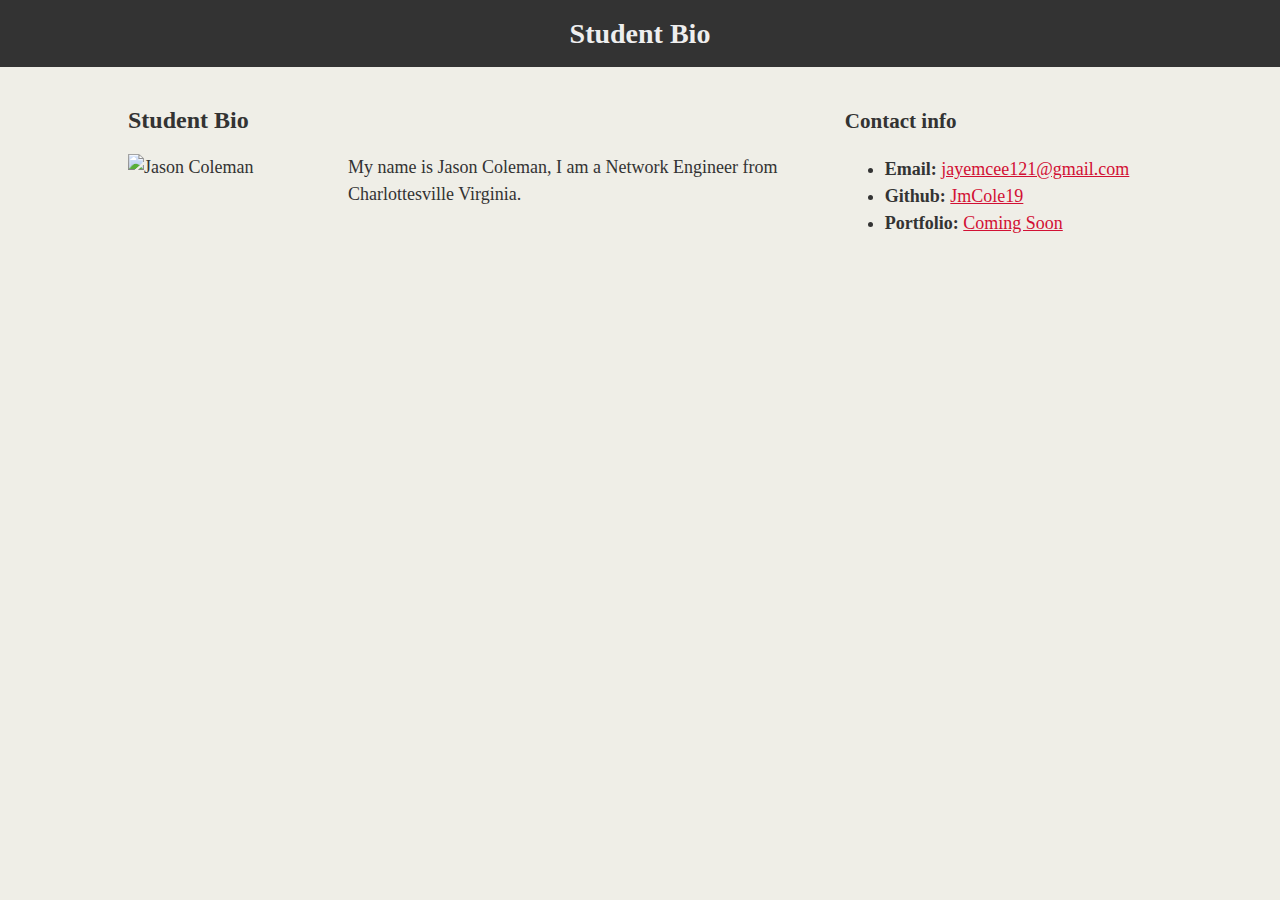
==== index.html @ a0fac338 "Changed HTML File name" ====
<!DOCTYPE html>
<html lang="en">

<head>
    <meta charset="UTF-8">
    <meta name="viewport" content="width=device-width, initial-scale=1.0">
    <meta http-equiv="X-UA-Compatible" content="ie=edge">
    <title>Student Bio</title>
    <link rel="stylesheet" type="text/css" href="css/style.css">
</head>

<body>
    <header>
        <h1>Student Bio</h1>
    </header>

    <div class="container">

        <section id="main-bio">
            <h2>Student Bio</h2>

            <img id="bio-image" src="https://placehold.it/200x200" alt="Jason Coleman">

            <p>My name is Jason Coleman, I am a Network Engineer from Charlottesville Virginia.</p>
        </section>

        <section id="contact-info">
            <h3>Contact info</h3>

            <ul>
                <li>
                    <strong>Email:</strong>
                    <a href="mailto:jayemcee121@gmail.com">jayemcee121@gmail.com</a>
                </li>
                <li>
                    <strong>Github:</strong>
                    <a href="http://www.github.com/JmCole19">JmCole19</a>
                </li>
                <li>
                    <strong>Portfolio:</strong>
                    <a href="#">Coming Soon</a>
                </li>
            </ul>
        </section>
    </div>


</body>

</html>
---- css/style.css ----
body {
    padding: 0;
    margin: 0;
    font-family: Georgia, 'Times New Roman', Times, serif;
    font-size: 18px;
    line-height: 150%;
    color: #333;
    background: #efeee7;
}

header {
    background: #333;
}

h1 {
    padding: 20px 0;
    margin: 0;
    margin-bottom: 20px;
    font-size: 28px;
    color: #eee;
    text-align: center;
}

h2 {
    font-size: 24px;
}

a {
    color: #d21034;
}

.container {
    width: 1024px;
    margin: 0 auto;
}

#main-bio,
#contact-info,
#bio-image {
    float: left;
}

#main-bio {
    width: 70%;
}

#contact-info {
    width: 30%;
}

#bio-image {
    width: 200px;
    height: 200px;
    margin-right: 20px;
}
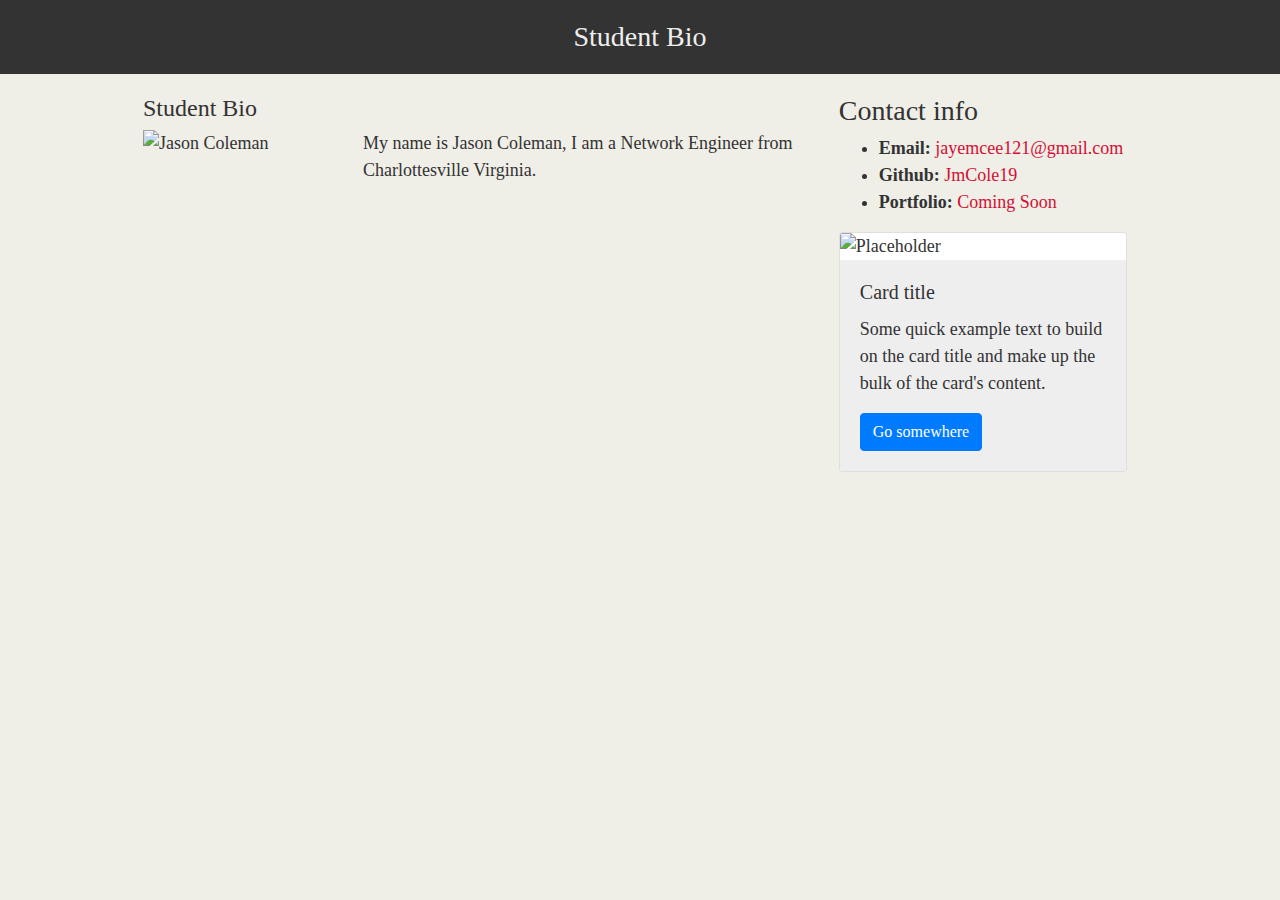
==== commit e7750dc6: "added bootstrap and a card" ====
--- a/index.html
+++ b/index.html
@@ -6,6 +6,7 @@
     <meta name="viewport" content="width=device-width, initial-scale=1.0">
     <meta http-equiv="X-UA-Compatible" content="ie=edge">
     <title>Student Bio</title>
+    <link rel="stylesheet" href="https://stackpath.bootstrapcdn.com/bootstrap/4.4.1/css/bootstrap.min.css" integrity="sha384-Vkoo8x4CGsO3+Hhxv8T/Q5PaXtkKtu6ug5TOeNV6gBiFeWPGFN9MuhOf23Q9Ifjh" crossorigin="anonymous">
     <link rel="stylesheet" type="text/css" href="css/style.css">
 </head>
 
@@ -44,6 +45,14 @@
         </section>
     </div>
 
+    <div class="card" style="width: 18rem;">
+        <img src="http://placehold.it/100x20" class="card-img-top" alt="Placeholder">
+        <div class="card-body" style="background: #eee;">
+          <h5 class="card-title">Card title</h5>
+          <p class="card-text">Some quick example text to build on the card title and make up the bulk of the card's content.</p>
+          <a href="#" class="btn btn-primary">Go somewhere</a>
+        </div>
+      </div>
 
 </body>
 
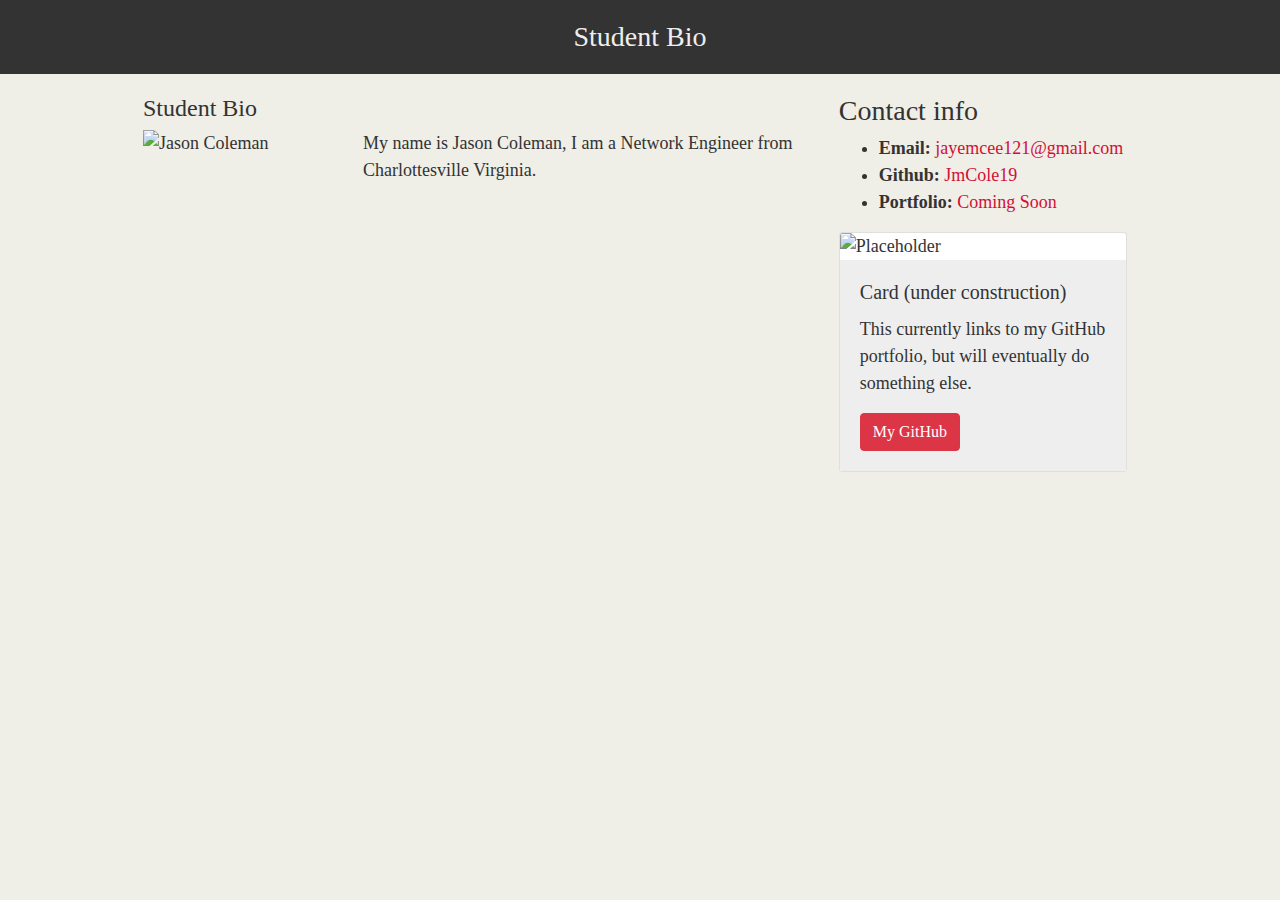
==== commit f64b55a4: "Changed the card that was previously added" ====
--- a/index.html
+++ b/index.html
@@ -48,9 +48,9 @@
     <div class="card" style="width: 18rem;">
         <img src="http://placehold.it/100x20" class="card-img-top" alt="Placeholder">
         <div class="card-body" style="background: #eee;">
-          <h5 class="card-title">Card title</h5>
-          <p class="card-text">Some quick example text to build on the card title and make up the bulk of the card's content.</p>
-          <a href="#" class="btn btn-primary">Go somewhere</a>
+          <h5 class="card-title">Card (under construction)</h5>
+          <p class="card-text">This currently links to my GitHub portfolio, but will eventually do something else.</p>
+          <a href="http://github.com/JmCole19" class="btn btn-danger">My GitHub</a>
         </div>
       </div>
 
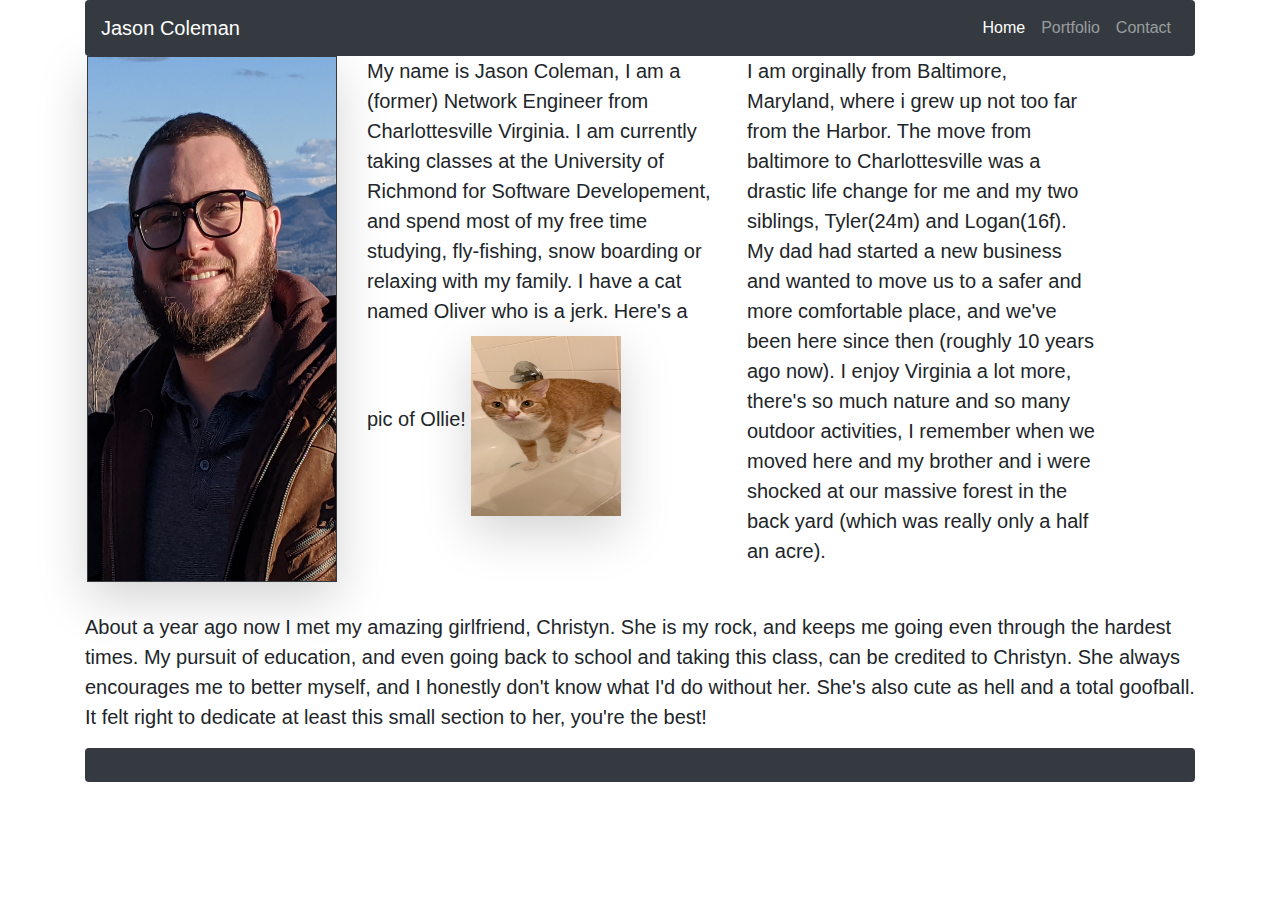
==== commit 85a27722: "adjustments to design and layout, added a new project" ====
--- a/index.html
+++ b/index.html
@@ -5,55 +5,70 @@
     <meta charset="UTF-8">
     <meta name="viewport" content="width=device-width, initial-scale=1.0">
     <meta http-equiv="X-UA-Compatible" content="ie=edge">
-    <title>Student Bio</title>
+    <title>Home</title>
     <link rel="stylesheet" href="https://stackpath.bootstrapcdn.com/bootstrap/4.4.1/css/bootstrap.min.css" integrity="sha384-Vkoo8x4CGsO3+Hhxv8T/Q5PaXtkKtu6ug5TOeNV6gBiFeWPGFN9MuhOf23Q9Ifjh" crossorigin="anonymous">
     <link rel="stylesheet" type="text/css" href="css/style.css">
 </head>
+<body>
+    
+<div class="container">
 
-<body>
-    <header>
-        <h1>Student Bio</h1>
-    </header>
-
-    <div class="container">
-
-        <section id="main-bio">
-            <h2>Student Bio</h2>
-
-            <img id="bio-image" src="https://placehold.it/200x200" alt="Jason Coleman">
-
-            <p>My name is Jason Coleman, I am a Network Engineer from Charlottesville Virginia.</p>
-        </section>
-
-        <section id="contact-info">
-            <h3>Contact info</h3>
-
-            <ul>
-                <li>
-                    <strong>Email:</strong>
-                    <a href="mailto:jayemcee121@gmail.com">jayemcee121@gmail.com</a>
+    <nav class="navbar navbar-expand-lg navbar-dark bg-dark rounded">
+        <a class="navbar-brand" href="#">Jason Coleman</a>
+        <button class="navbar-toggler" type="button" data-toggle="collapse" data-target="#navbarNav"
+            aria-controls="navbarNav" aria-expanded="false" aria-label="Toggle navigation">
+            <span class="navbar-toggler-icon"></span>
+        </button>
+        <div class="collapse navbar-collapse" id="navbarNav">
+            <ul class="navbar-nav ml-auto">
+                <li class="nav-item active right-side">
+                    <a class="nav-link" href="index.html">Home <span class="sr-only">(current)</span></a>
                 </li>
-                <li>
-                    <strong>Github:</strong>
-                    <a href="http://www.github.com/JmCole19">JmCole19</a>
+                <li class="nav-item right-side">
+                    <a class="nav-link" href="portfolio.html">Portfolio</a>
                 </li>
-                <li>
-                    <strong>Portfolio:</strong>
-                    <a href="#">Coming Soon</a>
+                <li class="nav-item right-side">
+                    <a class="nav-link" href="contact.html">Contact</a>
                 </li>
             </ul>
-        </section>
+        </div>
+    </nav>
+
+    <div class="row">
+        <img src="images/IMG_20200125_161552.jpg" alt="Jason Coleman" width="250px" height="350px"
+            class="img-fluid float-left shadow-lg border border-dark"
+            style="margin-right: 15px; margin-left: 17px;">
+        <p class="lead col-sm-4">
+            My name is Jason Coleman, I am a (former) Network Engineer from Charlottesville Virginia. I am currently
+            taking classes at the University of Richmond for Software Developement, and spend most of my free time
+            studying, fly-fishing, snow boarding or relaxing with my family. I have a cat named Oliver who is a
+            jerk. Here's a pic of Ollie! <img class="shadow-lg" src="images/IMG_1336.JPG" width="150px"
+                height="180px" alt="Oliver" style="margin-top: 10px;">
+        </p>
+        <p class="lead col-md-4">
+            I am orginally from Baltimore, Maryland, where i grew up not too far from the Harbor. The move from
+            baltimore to Charlottesville was a drastic life change for me and my two siblings, Tyler(24m) and
+            Logan(16f). My dad had started a new business and wanted to move us to a safer and more comfortable
+            place, and we've been here since then (roughly 10 years ago now). I enjoy Virginia a lot more, there's
+            so much nature and so many outdoor activities, I remember when we moved here and my brother and i were
+            shocked at our massive forest in the back yard (which was really only a half an acre).
+        </p>
+
+        <p class="lead" style="margin-left: 15px; margin-right: 15px; margin-top: 30px;">
+            About a year ago now I met my amazing girlfriend, Christyn. She is my rock, and keeps me going even
+            through the hardest times. My pursuit of education, and even going back to school and taking this class,
+            can be credited to Christyn. She always encourages me to better myself, and I honestly don't know what
+            I'd do without her. She's also cute as hell and a total goofball. It felt right to dedicate at least
+            this small section to her, you're the best!
+        </p>
     </div>
 
-    <div class="card" style="width: 18rem;">
-        <img src="http://placehold.it/100x20" class="card-img-top" alt="Placeholder">
-        <div class="card-body" style="background: #eee;">
-          <h5 class="card-title">Card (under construction)</h5>
-          <p class="card-text">This currently links to my GitHub portfolio, but will eventually do something else.</p>
-          <a href="http://github.com/JmCole19" class="btn btn-danger">My GitHub</a>
-        </div>
-      </div>
+    <nav class="navbar navbar-expand-lg navbar-dark bg-dark rounded">
+        <span class="navbar-brand mb-2 h1 mc-auto"></span>
+    </nav>
 
+</div>
 </body>
 
+
 </html>